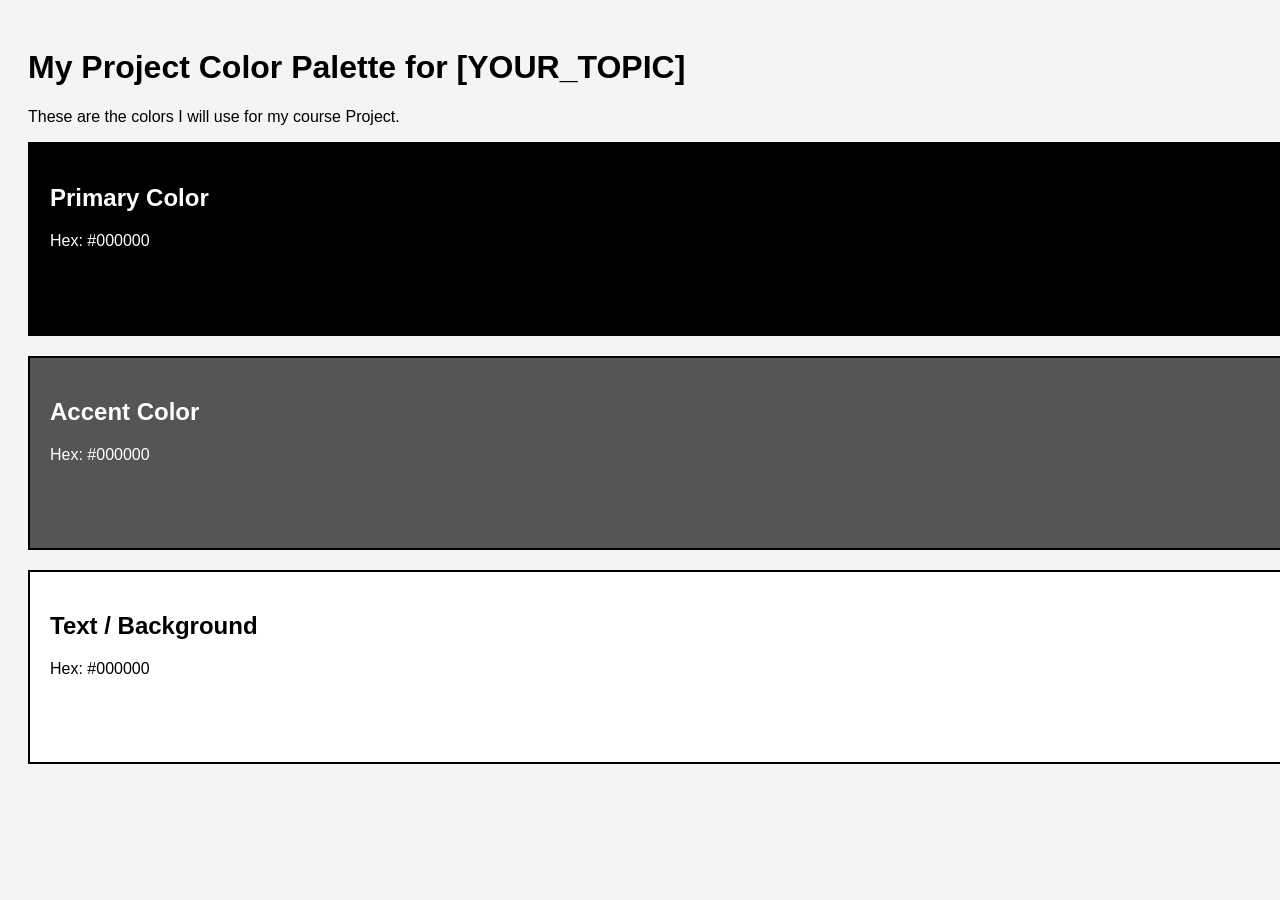
==== w4/index.html @ 7c4af6a9 "Attendance: Added HTML and CSS skeleton" ====
<!DOCTYPE html>
<html lang="en">
<head>
    <meta charset="UTF-8">
    <title>My Project Palette</title>
    <link rel="stylesheet" href="css/style.css">
</head>
<body>

    <h1>My Project Color Palette for [YOUR_TOPIC]</h1>
    <p>These are the colors I will use for my course Project.</p>

    <div class="swatch primary">
        <h2>Primary Color</h2>
        <p>Hex: #000000</p> 
    </div>

    <div class="swatch accent">
        <h2>Accent Color</h2>
        <p>Hex: #000000</p>
    </div>

    <div class="swatch text">
        <h2>Text / Background</h2>
        <p>Hex: #000000</p>
    </div>

</body>
</html>
---- w4/css/style.css ----
/* General Page Styles */
body {
    font-family: Arial, Helvetica, sans-serif;
    padding: 20px;
    background-color: #f4f4f4; /* Default Gray */
}

/* SHARED STYLES: All boxes get these rules */
.swatch {
    height: 150px;
    width: 100%;
    margin-bottom: 20px;
    padding: 20px;
    border: 2px solid black; /* Default Border */
    color: white; /* Default text color inside boxes */
}

/* UNIQUE STYLES: Update the HEX codes below */

/* 1. Primary Color */
.primary {
    background-color: #000000; /* CHANGE THIS */
}

/* 2. Accent Color */
.accent {
    background-color: #555555; /* CHANGE THIS */
}

/* 3. Text/Light Color */
.text {
    background-color: #ffffff; /* CHANGE THIS */
    color: black; /* Dark text for light background */
}
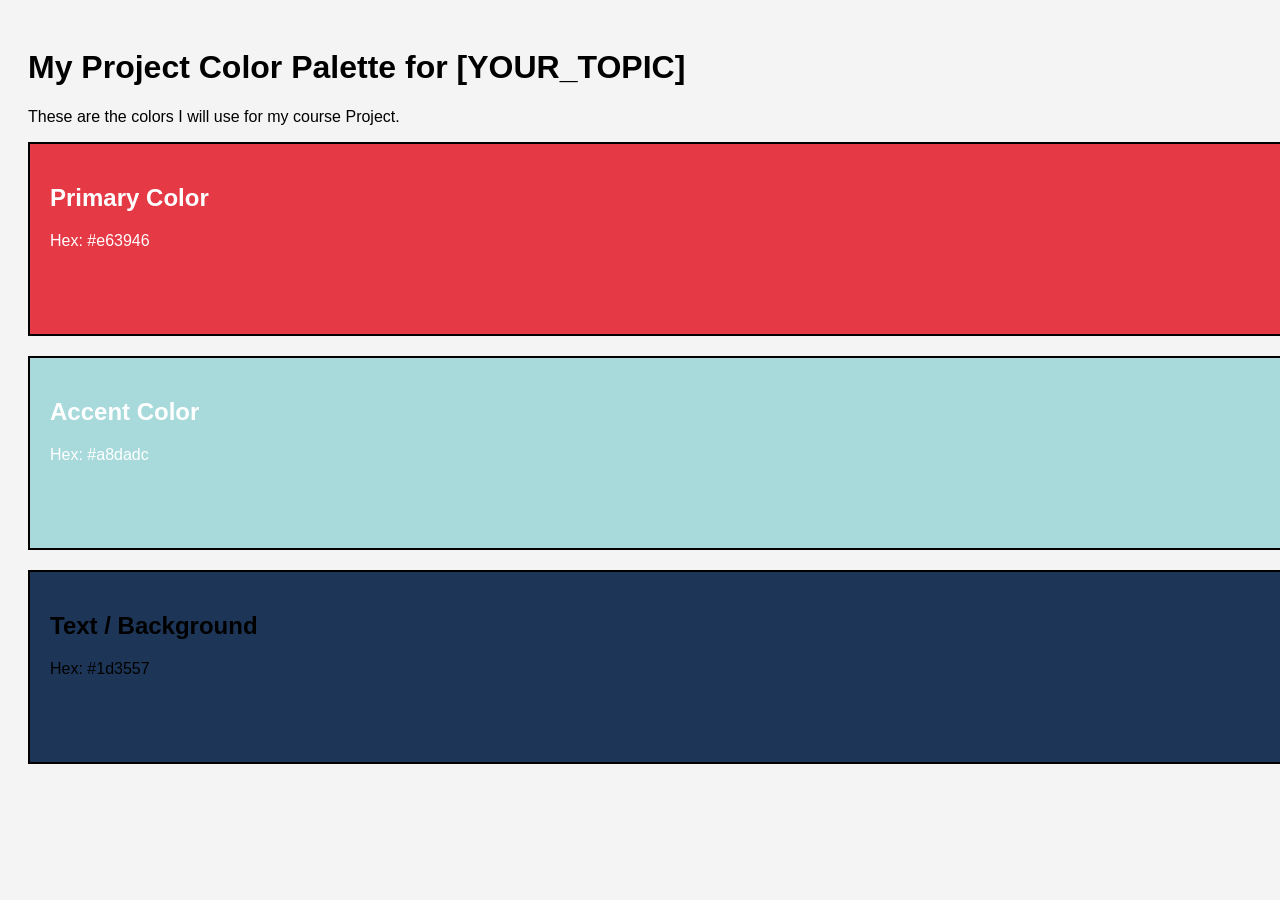
==== commit f01ac4e9: "Attendance: Applied project color palette" ====
--- a/w4/index.html
+++ b/w4/index.html
@@ -12,17 +12,17 @@
 
     <div class="swatch primary">
         <h2>Primary Color</h2>
-        <p>Hex: #000000</p> 
+        <p>Hex: #e63946</p> 
     </div>
 
     <div class="swatch accent">
         <h2>Accent Color</h2>
-        <p>Hex: #000000</p>
+        <p>Hex: #a8dadc</p>
     </div>
 
     <div class="swatch text">
         <h2>Text / Background</h2>
-        <p>Hex: #000000</p>
+        <p>Hex: #1d3557</p>
     </div>
 
 </body>
--- a/w4/css/style.css
+++ b/w4/css/style.css
@@ -19,16 +19,16 @@
 
 /* 1. Primary Color */
 .primary {
-    background-color: #000000; /* CHANGE THIS */
+    background-color: #e63946; /* CHANGE THIS */
 }
 
 /* 2. Accent Color */
 .accent {
-    background-color: #555555; /* CHANGE THIS */
+    background-color: #a8dadc; /* CHANGE THIS */
 }
 
 /* 3. Text/Light Color */
 .text {
-    background-color: #ffffff; /* CHANGE THIS */
+    background-color: #1d3557; /* CHANGE THIS */
     color: black; /* Dark text for light background */
 }
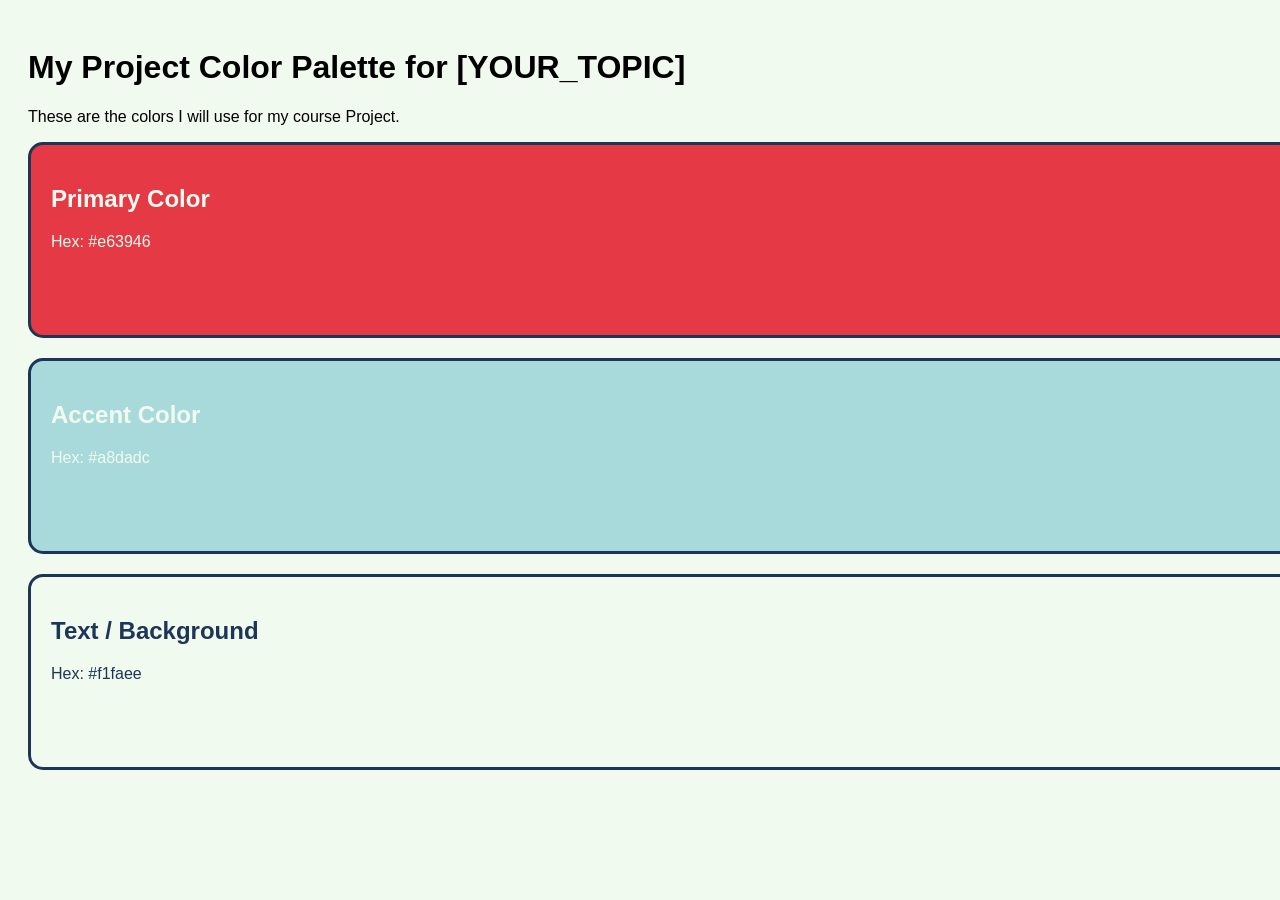
==== commit 00069d87: "Attendance: Customized design and passed validation" ====
--- a/w4/index.html
+++ b/w4/index.html
@@ -22,7 +22,7 @@
 
     <div class="swatch text">
         <h2>Text / Background</h2>
-        <p>Hex: #1d3557</p>
+        <p>Hex: #f1faee</p>
     </div>
 
 </body>
--- a/w4/css/style.css
+++ b/w4/css/style.css
@@ -1,8 +1,8 @@
 /* General Page Styles */
 body {
-    font-family: Arial, Helvetica, sans-serif;
+    font-family: Verdana, Geneva, Tahoma, sans-serif;
     padding: 20px;
-    background-color: #f4f4f4; /* Default Gray */
+    background-color: #f1faee; /* Honeydew */
 }
 
 /* SHARED STYLES: All boxes get these rules */
@@ -11,8 +11,9 @@
     width: 100%;
     margin-bottom: 20px;
     padding: 20px;
-    border: 2px solid black; /* Default Border */
-    color: white; /* Default text color inside boxes */
+    border: 3px solid #1d3557; /* Default Border */
+    border-radius: 15px;
+    color: #f1faee; /* Default text color inside boxes */
 }
 
 /* UNIQUE STYLES: Update the HEX codes below */
@@ -29,6 +30,6 @@
 
 /* 3. Text/Light Color */
 .text {
-    background-color: #1d3557; /* CHANGE THIS */
-    color: black; /* Dark text for light background */
+    background-color: #f1faee; /* CHANGE THIS */
+    color: #1d3557; /* Dark text for light background */
 }
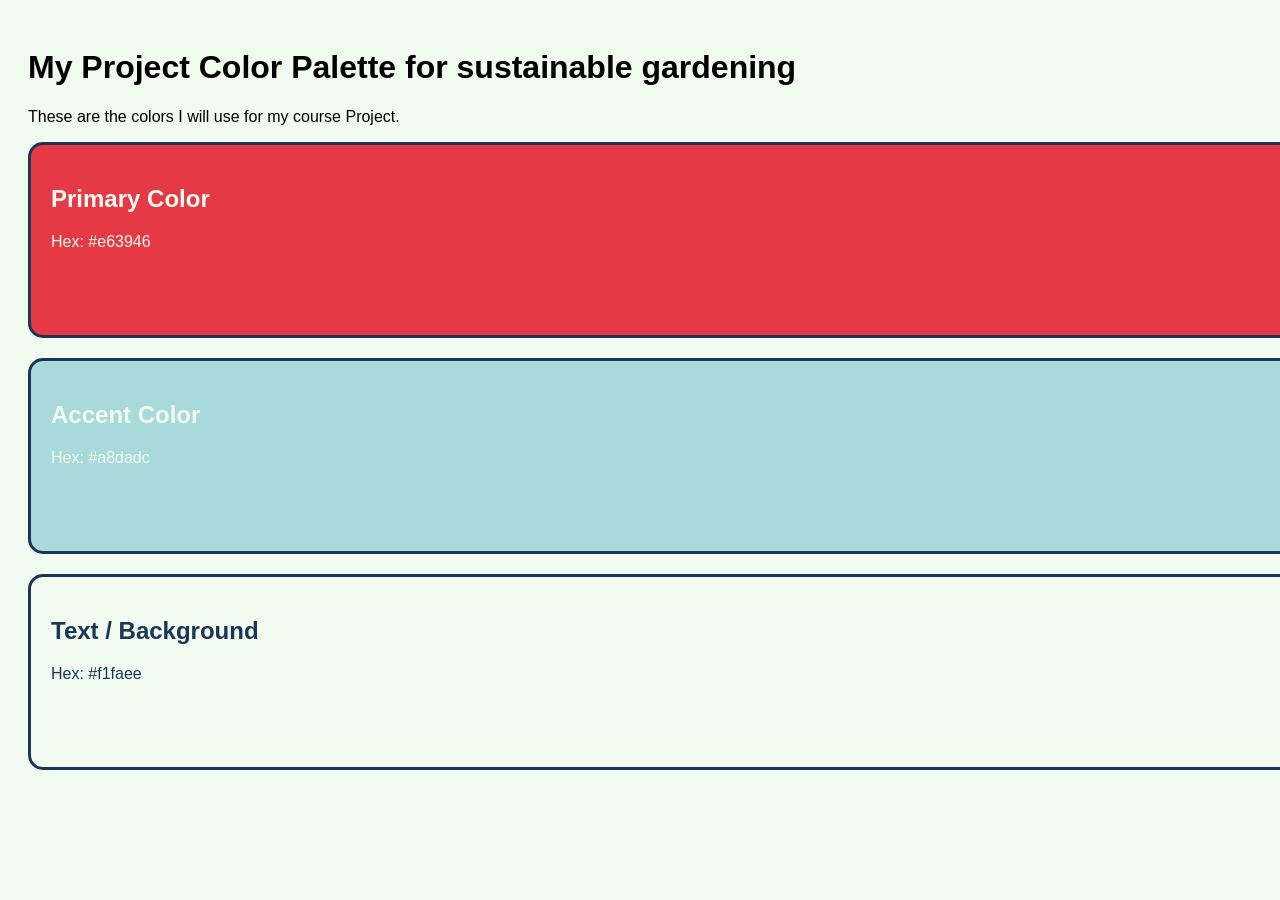
==== commit 3ad0b64c: "Attendance: changed H1 title to include topic" ====
--- a/w4/index.html
+++ b/w4/index.html
@@ -7,7 +7,7 @@
 </head>
 <body>
 
-    <h1>My Project Color Palette for [YOUR_TOPIC]</h1>
+    <h1>My Project Color Palette for sustainable gardening</h1>
     <p>These are the colors I will use for my course Project.</p>
 
     <div class="swatch primary">
